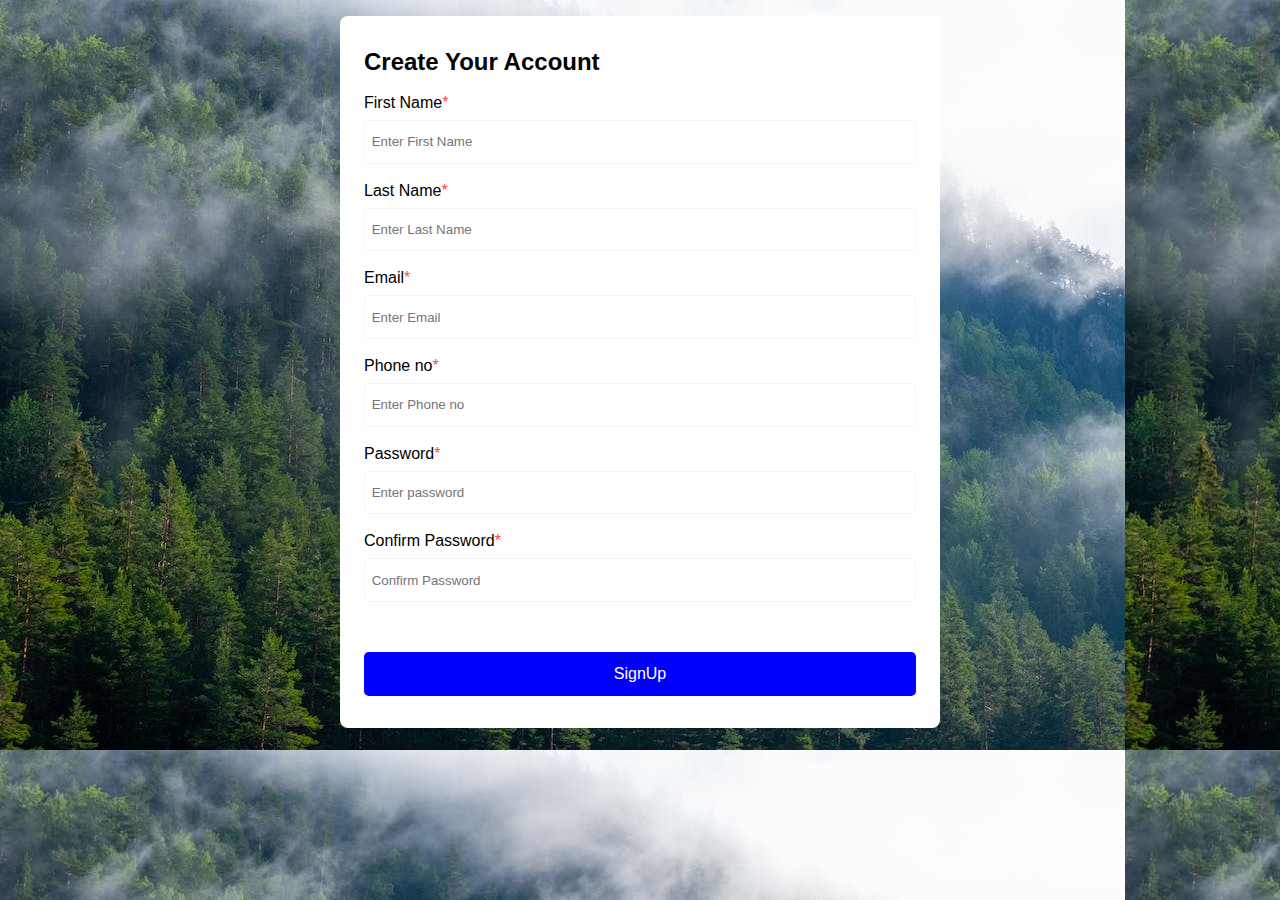
==== Assignment/form.html @ ad01ea0d "Add files via upload" ====
<!DOCTYPE html>
<html>
    <head>
        <meta name="viewport" content="width=device-width, initial-scale=1.0">
        <title>Form Fill</title>
        <link rel="stylesheet" href="form.css">
    </head>
    <body>
        <div class="container">
            <form autocomplete="off">
                <h4>Create Your Account</h4>
                <br>
                <div class="input-section">
                    <label>First Name<span class="required-color">*</span></label>
                    <input type="text" placeholder="Enter First Name" id="first-name-input" required />
                    <span id="first-name-error" class="hide required-color error-message">Invalid Input</span>
                    <span id="empty-first-name" class="hide required-color error-message">First name Cannot be empty</span>
                </div>
                <br>
                <div class="input-section">
                    <label>Last Name<span class="required-color">*</span></label>
                    <input type="text" placeholder="Enter Last Name" id="last-name-input" required />
                    <span id="last-name-error" class="hide required-color error-message">Invalid Input</span>
                    <span id="empty-last-name" class="hide required-color error-message">Last name Cannot be empty</span>
                </div>
                <br>
                <div class="input-section">
                    <label>Email<span class="required-color">*</span></label>
                    <input type="text" placeholder="Enter Email" id="email" required />
                    <span id="email-error" class="hide required-color error-message">Invalid Email</span>
                    <span id="empty-email" class="hide required-color error-message">Email Cannot be empty</span>
                </div>
                <br>
                <div class="input-section">
                    <label>Phone no<span class="required-color">*</span></label>
                    <input type="text" placeholder="Enter Phone no" id="phone" required />
                    <span id="phone-error" class="hide required-color error-message">Need to have 10 digits</span>
                    <span id="empty-phone" class="hide required-color error-message">phone no cannot be empty</span>
                </div>
                <br>
                <div class="input-section">
                    <label>Password<span class="required-color">*</span></label>
                    <input type="password" placeholder="Enter password" id="password" required />
                    <span id="password-error" class="hide required-color error-message">Password should have 8 letters and special characters</span>
                    <span id="empty-password" class="hide required-color error-message">Password Cannot be empty</span>
                </div>
                <br>
                <div class="input-section">
                    <label>Confirm Password<span class="required-color">*</span></label>
                    <input type="password" placeholder="Confirm Password" id="verify-passowrd" required />
                    <span id="verify-password-error" class="hide required-color error-message">Should be as pervious</span>
                    <span id="empty-verify-password" class="hide required-color error-message">password Cannot be empty</span>
                </div>
                <br>
                <button id="submit-button">SignUp</button>
            </form>
        </div>
        <script src="script.js"></script>
    </body>
</html>
---- Assignment/form.css ----
*{
    padding: 0;
    margin:0;
    box-sizing:border-box;
    font-family:sans-serif;
}
body{
    background-image: url("img/forest2.jpeg");
}
.container{
    width:90vw;
    max-width:600px;
    padding: 2em 1.5em;
    background-color: white;
    margin:1em auto;
    border-radius:  0.5em;
}
h4{
    font-size: 1.5em;
}
.input section{
     margin: 00.5em 0;
}
label,.error-message{
    display: block;
    font-size: 1em;
}
label{
    margin-bottom: 0.5em;
    font-weight: 500;
}
.error-message{
    margin-top: 0.2em;
}
input,
button{
    display:block;
    outline:none;
    width:100%;
    padding: 0.5em;
    border-radius: 0.3em;
}
input{
    padding:1em 0.5em;
    border: 1.5px solid whitesmoke;
}
button{
    font-size: 1em;
    background-color: blue;
    border: none;
    color: white;
    padding: 0.8em 0;
    margin-top: 2em;
}
.required-color{
    color:#ff4747;
}
.error{
    border-color: #ff4747;
}
.valid{
    border-color:#37a137;
}
.hide{
    display: none;
}
@media only screen and (max-width:450px){
    .container{
        font-size: 14px;
    }
}
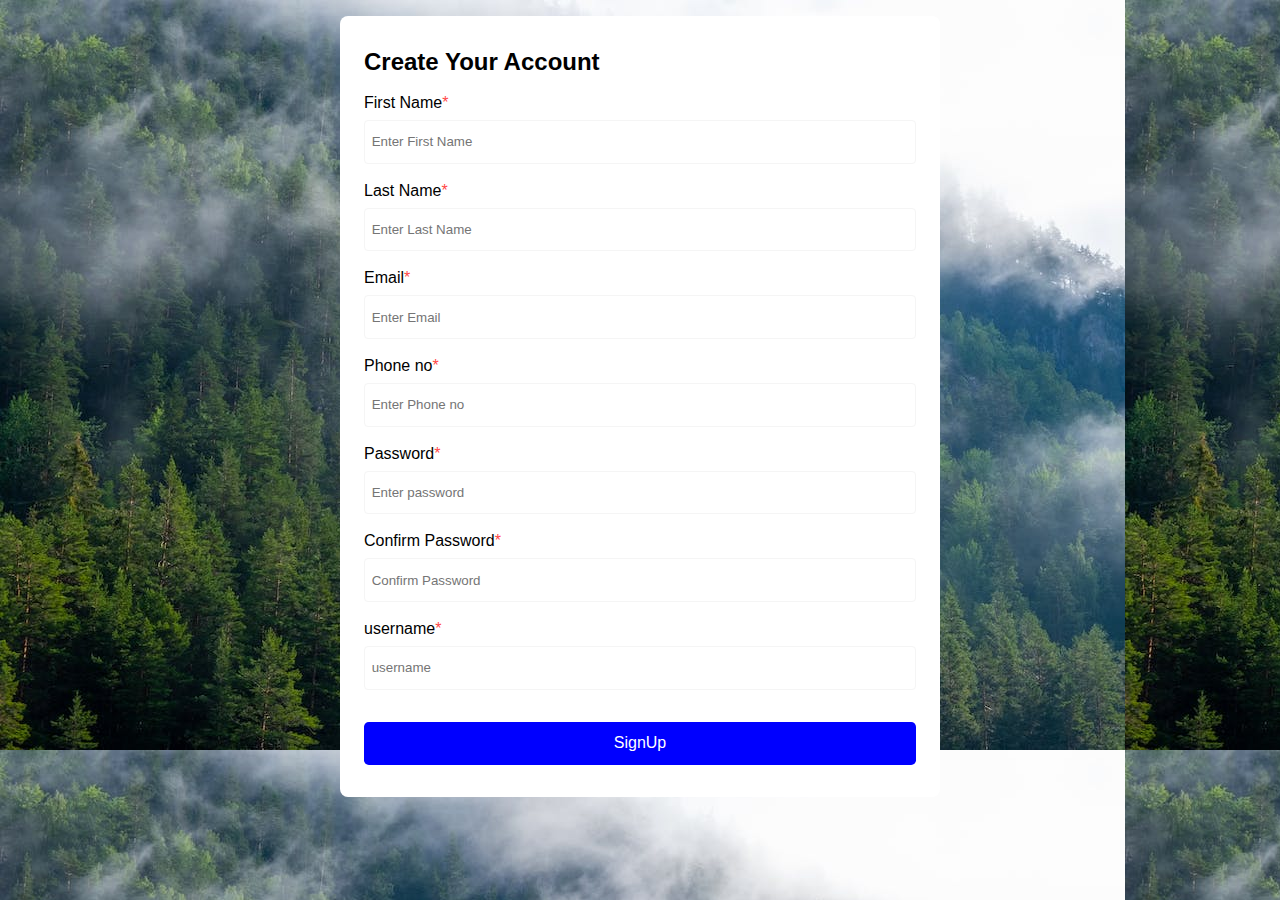
==== commit 9c8d45f2: "Add files via upload" ====
--- a/Assignment/form.html
+++ b/Assignment/form.html
@@ -7,52 +7,58 @@
     </head>
     <body>
         <div class="container">
-            <form autocomplete="off">
+            <form autocomplete="off" action="processform.php" method="post">
+              
                 <h4>Create Your Account</h4>
                 <br>
                 <div class="input-section">
                     <label>First Name<span class="required-color">*</span></label>
-                    <input type="text" placeholder="Enter First Name" id="first-name-input" required />
+                    <input type="text" placeholder="Enter First Name" id="first-name-input" name="firstName"required />
                     <span id="first-name-error" class="hide required-color error-message">Invalid Input</span>
                     <span id="empty-first-name" class="hide required-color error-message">First name Cannot be empty</span>
                 </div>
                 <br>
                 <div class="input-section">
                     <label>Last Name<span class="required-color">*</span></label>
-                    <input type="text" placeholder="Enter Last Name" id="last-name-input" required />
+                    <input type="text" placeholder="Enter Last Name" id="last-name-input" name="lastName" required />
                     <span id="last-name-error" class="hide required-color error-message">Invalid Input</span>
                     <span id="empty-last-name" class="hide required-color error-message">Last name Cannot be empty</span>
                 </div>
                 <br>
                 <div class="input-section">
                     <label>Email<span class="required-color">*</span></label>
-                    <input type="text" placeholder="Enter Email" id="email" required />
+                    <input type="text" placeholder="Enter Email" id="email" name="email" />
                     <span id="email-error" class="hide required-color error-message">Invalid Email</span>
                     <span id="empty-email" class="hide required-color error-message">Email Cannot be empty</span>
                 </div>
                 <br>
                 <div class="input-section">
                     <label>Phone no<span class="required-color">*</span></label>
-                    <input type="text" placeholder="Enter Phone no" id="phone" required />
+                    <input type="text" placeholder="Enter Phone no" id="phone" name="phone"required />
                     <span id="phone-error" class="hide required-color error-message">Need to have 10 digits</span>
                     <span id="empty-phone" class="hide required-color error-message">phone no cannot be empty</span>
                 </div>
                 <br>
                 <div class="input-section">
                     <label>Password<span class="required-color">*</span></label>
-                    <input type="password" placeholder="Enter password" id="password" required />
-                    <span id="password-error" class="hide required-color error-message">Password should have 8 letters and special characters</span>
+                    <input type="password" placeholder="Enter password" id="password" name="password"required />
+                    <span id="password-error" class="hide required-color error-message">Password should have letters,special characters>=8</span>
                     <span id="empty-password" class="hide required-color error-message">Password Cannot be empty</span>
                 </div>
                 <br>
                 <div class="input-section">
                     <label>Confirm Password<span class="required-color">*</span></label>
-                    <input type="password" placeholder="Confirm Password" id="verify-passowrd" required />
-                    <span id="verify-password-error" class="hide required-color error-message">Should be as pervious</span>
+                    <input type="password" placeholder="Confirm Password" id="verify-password"name="verifyPass" required />
+                    <span id="verify-password-error" class="hide required-color error-message">Should be as pervious password</span>
                     <span id="empty-verify-password" class="hide required-color error-message">password Cannot be empty</span>
                 </div>
                 <br>
-                <button id="submit-button">SignUp</button>
+                <div class="input-section">
+                    <label>username<span class="required-color">*</span></label>
+                    <input type="text" placeholder="username" id="user" name="user" required />
+                    <span id="empty-username" class="hide required-color error-message">password Cannot be empty</span>
+                </div>
+                <button id="submit-button" name="submit">SignUp</button>
             </form>
         </div>
         <script src="script.js"></script>
